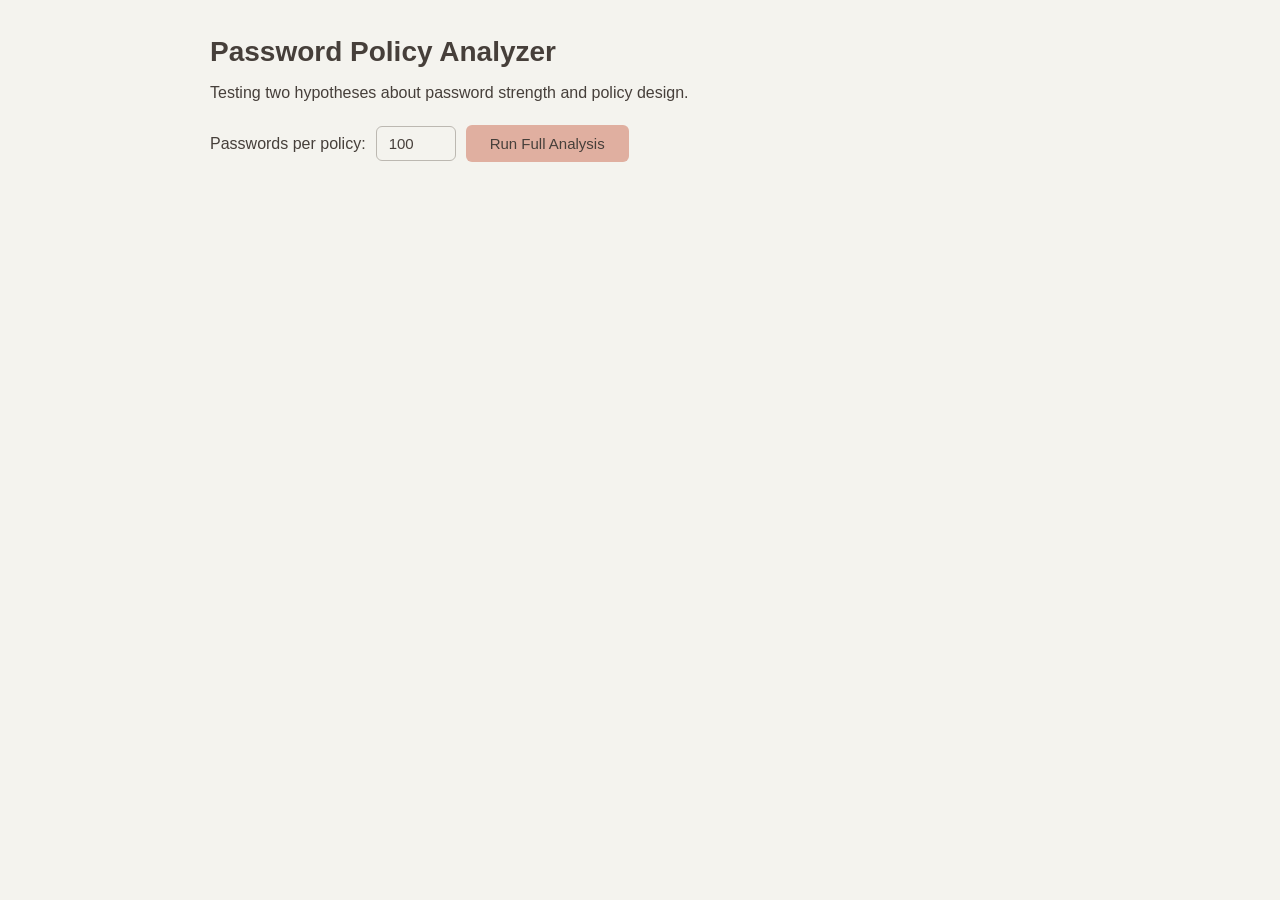
==== frontend/index.html @ 42950259 "Restructure repo into frontend/ and backend/; add Laravel backend skeleton" ====
<!DOCTYPE html>
<html lang="en">
<head>
  <meta charset="UTF-8">
  <meta name="viewport" content="width=device-width, initial-scale=1.0">
  <title>Password Policy Analyzer</title>
  <link rel="stylesheet" href="css/style.css">
</head>
<body>
  <h1>Password Policy Analyzer</h1>
  <p>Testing two hypotheses about password strength and policy design.</p>

  <div class="controls">
    <label>Passwords per policy:</label>
    <input type="number" id="passwordCount" value="100" min="10" max="1000">
    <button id="runBtn">Run Full Analysis</button>
    <span id="status"></span>
  </div>

  <div id="results" style="display: none;">
    <h2>Policy Comparison</h2>
    <table class="results-table" id="resultsTable">
      <thead>
        <tr>
          <th>Policy</th>
          <th>Avg Score</th>
          <th>Avg Entropy</th>
          <th>Avg Attempts</th>
          <th>Score 4 (%)</th>
        </tr>
      </thead>
      <tbody></tbody>
    </table>

    <div class="chart-container">
      <h2>Password Strength by Policy</h2>
      <canvas id="scoreChart" width="700" height="450"></canvas>
    </div>

    <div class="chart-container">
      <h2>Generation Difficulty (Attempts Needed)</h2>
      <p>A higher bar means users get rejected more often — tests H2</p>
      <canvas id="attemptsChart" width="700" height="450"></canvas>
    </div>

    <div class="chart-container">
      <h2>Mathematical Entropy by Policy</h2>
      <p>Compares P2 (length-only) vs P3 (complex-only) — tests H1</p>
      <canvas id="entropyChart" width="700" height="450"></canvas>
    </div>

    <h2>Hypothesis Verification</h2>
    <div id="hypotheses"></div>
  </div>

  <script src="lib/zxcvbn.js"></script>
  <script src="js/policies.js"></script>
  <script src="js/generator.js"></script>
  <script src="js/realistic-passwords.js"></script>
  <script src="js/charts.js"></script>
  <script src="js/analyzer.js"></script>

  <script>
    document.getElementById('runBtn').addEventListener('click', () => {
      const btn    = document.getElementById('runBtn');
      const status = document.getElementById('status');
      const count  = parseInt(document.getElementById('passwordCount').value) || 100;

      btn.disabled       = true;
      status.textContent = 'Generating and analyzing...';

      setTimeout(() => {
        try {
          const results = runFullAnalysis(count);

          // Show results section
          document.getElementById('results').style.display = 'block';

          // Populate table
          const tbody = document.querySelector('#resultsTable tbody');
          tbody.innerHTML = results.map(r => `
            <tr>
              <td><strong>${r.policyName}</strong><br>
                  <small>${POLICIES.find(p => p.id === r.policyId).description}</small></td>
              <td>${r.avgScore.toFixed(2)} / 4</td>
              <td>${r.avgEntropy.toFixed(1)} bits</td>
              <td>${r.avgAttempts.toFixed(1)}</td>
              <td>${((r.scoreDistribution.score4 / r.totalPasswords) * 100).toFixed(0)}%</td>
            </tr>
          `).join('');

          // Draw charts
          drawScoreBarChart(results, 'scoreChart');
          drawAttemptsChart(results, 'attemptsChart');
          drawEntropyChart(results, 'entropyChart');

          // Verify hypotheses
          const verification = verifyHypotheses(results);
          document.getElementById('hypotheses').innerHTML = `
            <div class="hypothesis-result ${verification.h1.supported ? 'supported' : 'unsupported'}">
              <h3>Hypothesis 1: ${verification.h1.supported ? 'Supported' : 'Not Supported'}</h3>
              <p><strong>${verification.h1.hypothesis}</strong></p>
              <p>${verification.h1.verdict}</p>
              <p><strong>zxcvbn:</strong> ${verification.h1.zxcvbnComparison}</p>
              <p><strong>Entropy:</strong> ${verification.h1.entropyComparison}</p>
            </div>
            <div class="hypothesis-result ${verification.h2.supported ? 'supported' : 'unsupported'}">
              <h3>Hypothesis 2: ${verification.h2.supported ? 'Supported' : 'Not Supported'}</h3>
              <p><strong>${verification.h2.hypothesis}</strong></p>
              <p>${verification.h2.verdict}</p>
              <p><strong>Friction increase:</strong> ${verification.h2.frictionIncrease}</p>
              <p><strong>Security gain:</strong> ${verification.h2.securityGain}</p>
            </div>
            <div class="hypothesis-result supported" style="border-left-color: #E0AFA0;">
              <h3>Recommendation</h3>
              <p>${verification.recommendation}</p>
            </div>
          `;

          status.textContent = 'Analysis complete.';
        } catch (error) {
          status.textContent = 'Error: ' + error.message;
          console.error(error);
        } finally {
          btn.disabled = false;
        }
      }, 100);
    });
  </script>
</body>
</html>
---- frontend/css/style.css ----
/* style.css — Clean, readable layout */

* {
  margin: 0;
  padding: 0;
  box-sizing: border-box;
}

body {
  font-family: -apple-system, BlinkMacSystemFont, 'Segoe UI', sans-serif;
  max-width: 900px;
  margin: 0 auto;
  padding: 30px 20px;
  background-color: #F4F3EE;
  color: #463F3A;
  line-height: 1.6;
}

h1 {
  font-size: 28px;
  margin-bottom: 5px;
  color: #463F3A;
}

h2 {
  font-size: 18px;
  margin: 25px 0 10px 0;
  color: #463F3A;
  border-bottom: 2px solid #E0AFA0;
  padding-bottom: 5px;
}

.controls {
  margin: 20px 0;
  display: flex;
  gap: 10px;
  align-items: center;
}

button {
  padding: 10px 24px;
  background: #E0AFA0;
  color: #463F3A;
  border: none;
  border-radius: 6px;
  font-size: 15px;
  cursor: pointer;
  transition: background 0.2s;
}

button:hover {
  background: #BCB8B1;
}

button:disabled {
  background: #BCB8B1;
  color: #8A817C;
  cursor: not-allowed;
}

input[type="number"] {
  padding: 8px 12px;
  border: 1px solid #BCB8B1;
  border-radius: 6px;
  font-size: 15px;
  width: 80px;
  background: #F4F3EE;
  color: #463F3A;
}

.chart-container {
  margin: 30px 0;
  background: white;
  padding: 20px;
  border-radius: 8px;
  border: 1px solid #BCB8B1;
}

canvas {
  display: block;
  margin: 10px auto;
  max-width: 100%;
}

.results-table {
  width: 100%;
  border-collapse: collapse;
  margin: 15px 0;
  font-size: 14px;
}

.results-table th {
  background: #463F3A;
  color: #F4F3EE;
  padding: 10px 12px;
  text-align: left;
}

.results-table td {
  padding: 8px 12px;
  border-bottom: 1px solid #BCB8B1;
  color: #463F3A;
}

.results-table tr:hover {
  background: #F4F3EE;
}

.hypothesis-result {
  padding: 15px;
  margin: 15px 0;
  border-radius: 8px;
  border-left: 4px solid #BCB8B1;
}

.hypothesis-result.supported {
  background: #f0fff4;
  border-left-color: #2ecc71;
}

.hypothesis-result.unsupported {
  background: #fff5f5;
  border-left-color: #e74c3c;
}

.hypothesis-result h3 {
  margin-bottom: 8px;
  color: #463F3A;
}

pre {
  background: #F4F3EE;
  padding: 15px;
  border-radius: 4px;
  border: 1px solid #BCB8B1;
  overflow-x: auto;
  font-size: 13px;
  line-height: 1.5;
  color: #463F3A;
}

#status {
  color: #8A817C;
  font-style: italic;
  margin-left: 10px;
}
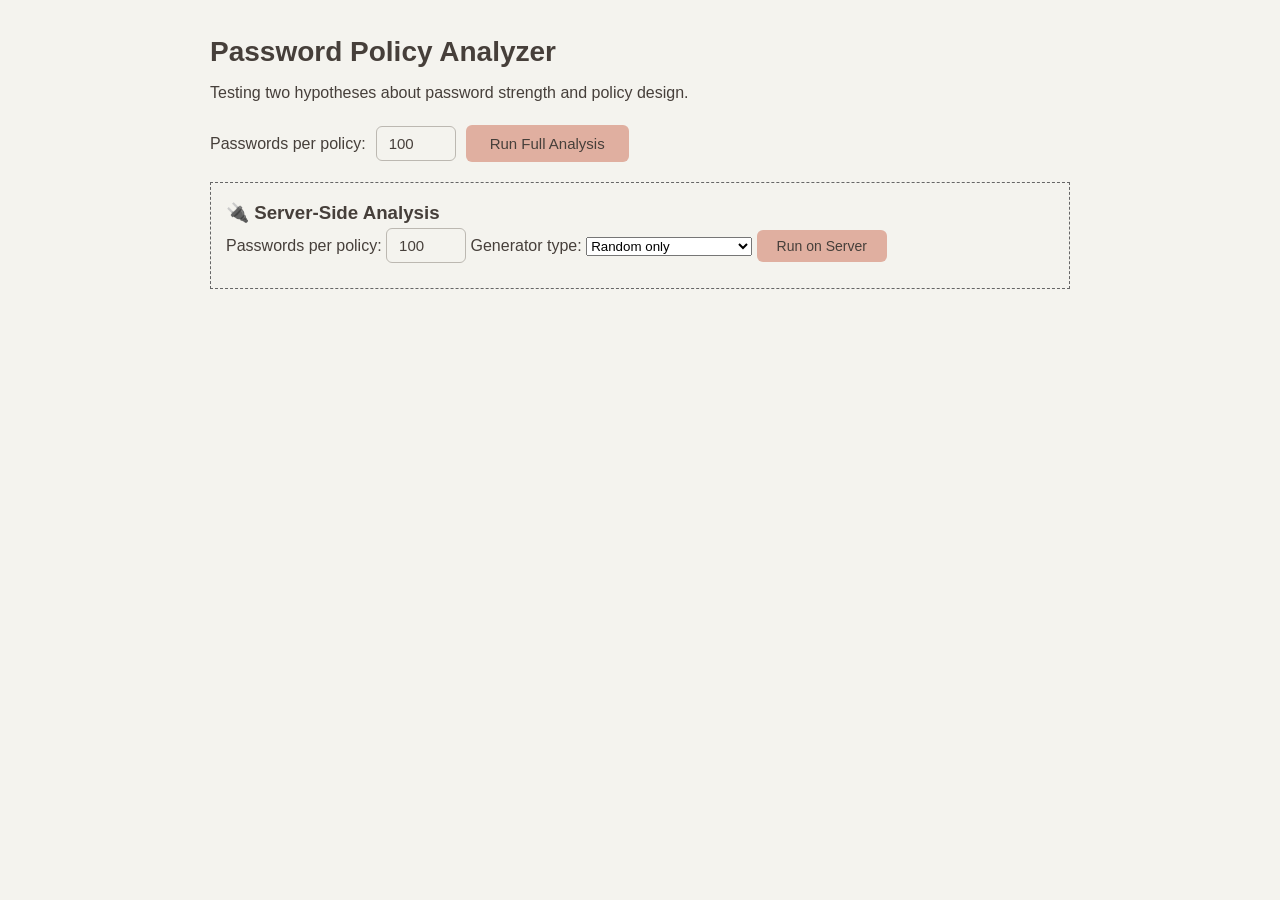
==== commit bc375ef1: "Add server-side analysis trigger to frontend" ====
--- a/frontend/index.html
+++ b/frontend/index.html
@@ -52,6 +52,22 @@
     <h2>Hypothesis Verification</h2>
     <div id="hypotheses"></div>
   </div>
+
+  <div style="margin: 20px 0; padding: 15px; border: 1px dashed #666;">
+  <h3>🔌 Server-Side Analysis</h3>
+  <label>Passwords per policy: <input type="number" id="apiCount" value="100" min="10" max="500"></label>
+  <label>Generator type:
+    <select id="apiGeneratorType">
+      <option value="random">Random only</option>
+      <option value="mixed">Mixed (30% human-like)</option>
+    </select>
+  </label>
+  <button onclick="runServerAnalysis()" style="padding:8px 20px; font-size:14px;">
+    Run on Server
+  </button>
+  <p id="apiStatus" style="color: #aaa; margin-top: 10px;"></p>
+  <pre id="apiResult" style="background:#111; color:#0f0; padding:10px; max-height:400px; overflow-y:auto; display:none;"></pre>
+</div>
 
   <script src="lib/zxcvbn.js"></script>
   <script src="js/policies.js"></script>
@@ -127,5 +143,32 @@
       }, 100);
     });
   </script>
+
+  <script>
+    async function runServerAnalysis() {
+      const apiBase = 'http://127.0.0.1:8000/api';
+      const count = document.getElementById('apiCount').value;
+      const generatorType = document.getElementById('apiGeneratorType').value;
+      const status = document.getElementById('apiStatus');
+      const resultPre = document.getElementById('apiResult');
+
+    status.textContent = 'Running analysis on server...';
+
+    try {
+      const response = await fetch(apiBase + '/analyze', {
+        method: 'POST',
+        headers: { 'Content-Type': 'application/json' },
+        body: JSON.stringify({ password_count: parseInt(count), generator_type: generatorType })
+      });
+
+      const data = await response.json();
+      status.textContent = 'Analysis complete. Run ID: ' + data.run_id;
+      resultPre.style.display = 'block';
+      resultPre.textContent = JSON.stringify(data, null, 2);
+    } catch (err) {
+      status.textContent = 'Error: ' + err.message + ' (Is Laravel running?)';
+    }
+    }
+  </script>
 </body>
 </html>
